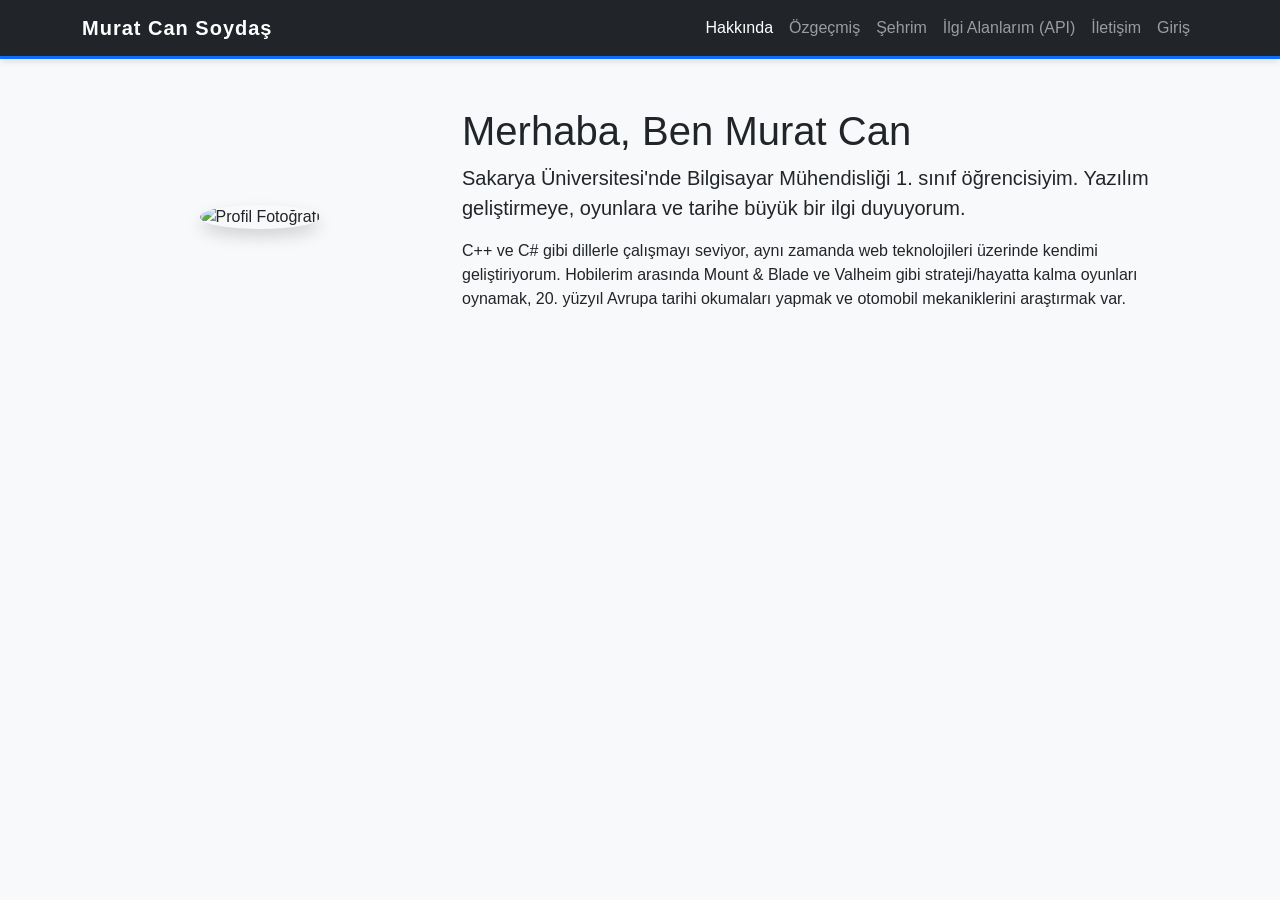
==== index.html @ a02cd70f "API arama motoru ve CSS animasyonları eklendi" ====
<!DOCTYPE html>
<html lang="tr">
<head>
    <meta charset="UTF-8">
    <meta name="viewport" content="width=device-width, initial-scale=1.0">
    <title>Kişisel Web Sitem | Hakkında</title>
    <!-- Bootstrap 5 CSS (Responsive yapı için) -->
    <link href="https://cdn.jsdelivr.net/npm/bootstrap@5.3.0/dist/css/bootstrap.min.css" rel="stylesheet">
    <!-- İleride yazacağımız harici stil dosyamız -->
    <link rel="stylesheet" href="style.css">
</head>
<body>

    <!-- Menü (Navbar) -->
    <nav class="navbar navbar-expand-lg navbar-dark bg-dark">
        <div class="container">
            <a class="navbar-brand" href="index.html">Murat Can Soydaş</a>
            <div class="collapse navbar-collapse">
                <ul class="navbar-nav ms-auto">
                    <li class="nav-item"><a class="nav-link active" href="index.html">Hakkında</a></li>
                    <li class="nav-item"><a class="nav-link" href="cv.html">Özgeçmiş</a></li>
                    <li class="nav-item"><a class="nav-link" href="sehir.html">Şehrim</a></li> 
                    <li class="nav-item"><a class="nav-link" href="ilgi-alanlarim.html">İlgi Alanlarım (API)</a></li>
                    <li class="nav-item"><a class="nav-link" href="iletisim.html">İletişim</a></li>
                    <li class="nav-item"><a class="nav-link" href="login.html">Giriş</a></li>
                </ul>
            </div>
        </div>
    </nav>

    <!-- İçerik Kısmı -->
    <main class="container mt-5">
        <div class="row align-items-center">
            <div class="col-md-4 text-center">
                <!-- Resim Ekleme Alanı -->
                <img src="resimler/Profil.jpg" alt="Profil Fotoğrafı" class="img-fluid rounded-circle shadow">            
            </div>
            <div class="col-md-8">
                <h1>Merhaba, Ben Murat Can</h1>
                <p class="lead">Sakarya Üniversitesi'nde Bilgisayar Mühendisliği 1. sınıf öğrencisiyim. Yazılım geliştirmeye, oyunlara ve tarihe büyük bir ilgi duyuyorum.</p>
                <p>C++ ve C# gibi dillerle çalışmayı seviyor, aynı zamanda web teknolojileri üzerinde kendimi geliştiriyorum. Hobilerim arasında Mount & Blade ve Valheim gibi strateji/hayatta kalma oyunları oynamak, 20. yüzyıl Avrupa tarihi okumaları yapmak ve otomobil mekaniklerini araştırmak var.</p>
            </div>
        </div>
    </main>

</body>
</html>
---- style.css ----
/* GENEL YAPI */
body {
    font-family: 'Segoe UI', Tahoma, Geneva, Verdana, sans-serif;
    background-color: #f8f9fa;
}

/* NAVBAR HATASI DÜZELTMESİ: Derinlik eksikliği */
.navbar {
    box-shadow: 0 4px 6px -1px rgba(0, 0, 0, 0.1);
    border-bottom: 3px solid #0d6efd;
}

.navbar-brand {
    font-weight: bold;
    letter-spacing: 1px;
}

/* API VE CV KARTLARI İÇİN ETKİLEŞİM EKSİKLİĞİ DÜZELTMESİ */
/* Statik duran kartlara kullanıcı geri bildirimi (hover) eklendi */
.card {
    transition: transform 0.3s ease, box-shadow 0.3s ease;
    border-radius: 10px;
    overflow: hidden;
}

.card:hover {
    transform: translateY(-8px);
    box-shadow: 0 12px 24px rgba(0,0,0,0.2) !important;
    border-color: #0d6efd !important;
}

/* İLETİŞİM FORMU ODAK (FOCUS) HATASI DÜZELTMESİ */
.form-control:focus, .form-select:focus {
    border-color: #0d6efd;
    box-shadow: 0 0 0 0.25rem rgba(13, 110, 253, 0.25);
}

/* API SAYFASI ÖZEL DÜZELTMELER */
/* Başlıkların sayfada yavan durmasını engeller */
h2.border-bottom {
    display: inline-block;
    padding-bottom: 10px;
}
/* YUMUŞAK GEÇİŞLER VE ANİMASYONLAR */
html {
    scroll-behavior: smooth;
}

/* Sayfa ilk yüklendiğinde içeriklerin aşağıdan yukarı belirmesi */
body {
    animation: fadeIn 0.6s ease-out;
}

@keyframes fadeIn {
    from { 
        opacity: 0; 
        transform: translateY(15px); 
    }
    to { 
        opacity: 1; 
        transform: translateY(0); 
    }
}

/* API Arama çubuğu odaklanma (focus) hatası giderimi */
.search-box:focus {
    box-shadow: 0 0 15px rgba(255, 193, 7, 0.4);
    border-color: #ffc107;
}

/* Buton hizalaması için kart içi flex yapısı */
.card-body {
    display: flex;
    flex-direction: column;
}
.card-body .btn {
    margin-top: auto;
}
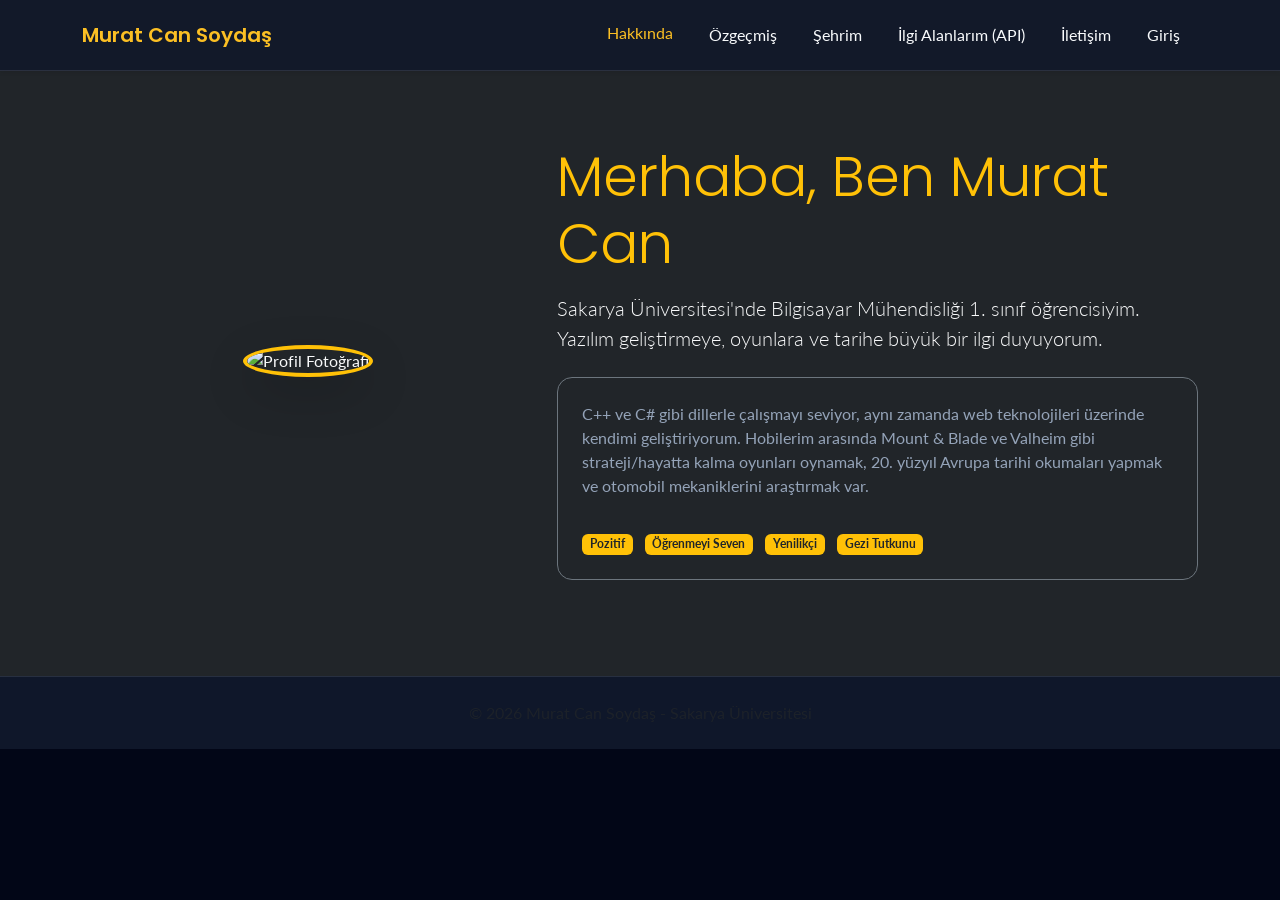
==== commit ea8a9198: "görsel düzenlemeler yapıldı" ====
--- a/index.html
+++ b/index.html
@@ -4,18 +4,19 @@
     <meta charset="UTF-8">
     <meta name="viewport" content="width=device-width, initial-scale=1.0">
     <title>Kişisel Web Sitem | Hakkında</title>
-    <!-- Bootstrap 5 CSS (Responsive yapı için) -->
     <link href="https://cdn.jsdelivr.net/npm/bootstrap@5.3.0/dist/css/bootstrap.min.css" rel="stylesheet">
-    <!-- İleride yazacağımız harici stil dosyamız -->
+    <link rel="stylesheet" href="https://cdnjs.cloudflare.com/ajax/libs/font-awesome/6.5.1/css/all.min.css">
     <link rel="stylesheet" href="style.css">
 </head>
-<body>
+<body class="bg-dark text-light">
 
-    <!-- Menü (Navbar) -->
-    <nav class="navbar navbar-expand-lg navbar-dark bg-dark">
+    <nav class="navbar navbar-expand-lg navbar-dark shadow-sm">
         <div class="container">
             <a class="navbar-brand" href="index.html">Murat Can Soydaş</a>
-            <div class="collapse navbar-collapse">
+            <button class="navbar-toggler" type="button" data-bs-toggle="collapse" data-bs-target="#anaMenu">
+                <span class="navbar-toggler-icon"></span>
+            </button>
+            <div class="collapse navbar-collapse" id="anaMenu">
                 <ul class="navbar-nav ms-auto">
                     <li class="nav-item"><a class="nav-link active" href="index.html">Hakkında</a></li>
                     <li class="nav-item"><a class="nav-link" href="cv.html">Özgeçmiş</a></li>
@@ -28,20 +29,37 @@
         </div>
     </nav>
 
-    <!-- İçerik Kısmı -->
-    <main class="container mt-5">
+    <main class="container py-5 mt-4">
         <div class="row align-items-center">
-            <div class="col-md-4 text-center">
-                <!-- Resim Ekleme Alanı -->
-                <img src="resimler/Profil.jpg" alt="Profil Fotoğrafı" class="img-fluid rounded-circle shadow">            
+            <div class="col-md-5 text-center mb-4 mb-md-0">
+                <div class="position-relative d-inline-block">
+                    <img src="resimler/Profil.jpg" alt="Profil Fotoğrafı" 
+                         class="img-fluid rounded-circle border border-warning border-4 shadow-lg" 
+                         style="width: 320px; height: 320px; object-fit: cover; transition: transform 0.3s ease;">
+                </div>
             </div>
-            <div class="col-md-8">
-                <h1>Merhaba, Ben Murat Can</h1>
-                <p class="lead">Sakarya Üniversitesi'nde Bilgisayar Mühendisliği 1. sınıf öğrencisiyim. Yazılım geliştirmeye, oyunlara ve tarihe büyük bir ilgi duyuyorum.</p>
-                <p>C++ ve C# gibi dillerle çalışmayı seviyor, aynı zamanda web teknolojileri üzerinde kendimi geliştiriyorum. Hobilerim arasında Mount & Blade ve Valheim gibi strateji/hayatta kalma oyunları oynamak, 20. yüzyıl Avrupa tarihi okumaları yapmak ve otomobil mekaniklerini araştırmak var.</p>
+            <div class="col-md-7">
+                <h1 class="display-4 text-warning mb-3">Merhaba, Ben Murat Can</h1>
+                <p class="lead mb-4">Sakarya Üniversitesi'nde Bilgisayar Mühendisliği 1. sınıf öğrencisiyim. Yazılım geliştirmeye, oyunlara ve tarihe büyük bir ilgi duyuyorum.</p>
+                
+                <div class="card p-4 bg-transparent border-secondary">
+                    <p class="card-text">C++ ve C# gibi dillerle çalışmayı seviyor, aynı zamanda web teknolojileri üzerinde kendimi geliştiriyorum. Hobilerim arasında Mount & Blade ve Valheim gibi strateji/hayatta kalma oyunları oynamak, 20. yüzyıl Avrupa tarihi okumaları yapmak ve otomobil mekaniklerini araştırmak var.</p>
+                    
+                    <div class="mt-3">
+                        <span class="badge bg-warning text-dark me-2">Pozitif</span>
+                        <span class="badge bg-warning text-dark me-2">Öğrenmeyi Seven</span>
+                        <span class="badge bg-warning text-dark me-2">Yenilikçi</span>
+                        <span class="badge bg-warning text-dark me-2">Gezi Tutkunu</span>
+                    </div>
+                </div>
             </div>
         </div>
     </main>
 
+    <footer class="text-center py-4 mt-5">
+        <p class="mb-0 text-muted">&copy; 2026 Murat Can Soydaş - Sakarya Üniversitesi</p>
+    </footer>
+
+    <script src="https://cdn.jsdelivr.net/npm/bootstrap@5.3.0/dist/js/bootstrap.bundle.min.js"></script>
 </body>
 </html>
--- a/style.css
+++ b/style.css
@@ -1,78 +1,99 @@
-/* GENEL YAPI */
-body {
-    font-family: 'Segoe UI', Tahoma, Geneva, Verdana, sans-serif;
-    background-color: #f8f9fa;
+/* MODERN DARK UI DESIGN SYSTEM - MURAT CAN SOYDAŞ */
+@import url('https://fonts.googleapis.com/css2?family=Poppins:wght@300;400;600&family=Lato:wght@300;400;700&display=swap');
+
+:root {
+    --bg-dark: #020617;        /* Slate 950 - Ana Arkaplan */
+    --bg-card: #0f172a;        /* Slate 900 - Kart Arkaplanı */
+    --accent: #fbbf24;         /* Amber 400 - Vurgu Rengi */
+    --text-main: #f8fafc;      /* Slate 50  - Ana Metin */
+    --text-muted: #94a3b8;     /* Slate 400 - Yardımcı Metin */
+    --border: rgba(255, 255, 255, 0.1);
+    --transition: all 0.4s cubic-bezier(0.25, 1, 0.5, 1);
 }
 
-/* NAVBAR HATASI DÜZELTMESİ: Derinlik eksikliği */
-.navbar {
-    box-shadow: 0 4px 6px -1px rgba(0, 0, 0, 0.1);
-    border-bottom: 3px solid #0d6efd;
+/* GENEL SIFIRLAMA VE YUMUŞAK GEÇİŞ */
+html {
+    scroll-behavior: smooth;
+    background-color: var(--bg-dark);
 }
 
-.navbar-brand {
-    font-weight: bold;
-    letter-spacing: 1px;
+body {
+    font-family: 'Lato', sans-serif;
+    background-color: var(--bg-dark);
+    color: var(--text-main);
+    margin: 0;
+    opacity: 0;
+    animation: pageLoadIn 0.6s ease-out forwards;
 }
 
-/* API VE CV KARTLARI İÇİN ETKİLEŞİM EKSİKLİĞİ DÜZELTMESİ */
-/* Statik duran kartlara kullanıcı geri bildirimi (hover) eklendi */
+@keyframes pageLoadIn {
+    0% { opacity: 0; transform: translateY(10px); }
+    100% { opacity: 1; transform: translateY(0); }
+}
+
+h1, h2, h3, h4, .navbar-brand {
+    font-family: 'Poppins', sans-serif;
+    font-weight: 600;
+    color: var(--accent);
+}
+
+/* NAVBAR: GLASSMORPHISM ETKİSİ */
+.navbar {
+    background: rgba(15, 23, 42, 0.8) !important;
+    backdrop-filter: blur(10px);
+    -webkit-backdrop-filter: blur(10px);
+    border-bottom: 1px solid var(--border);
+    padding: 15px 0;
+}
+
+.nav-link {
+    color: var(--text-main) !important;
+    font-weight: 400;
+    transition: var(--transition);
+    margin: 0 10px;
+}
+
+.nav-link:hover, .nav-link.active {
+    color: var(--accent) !important;
+    transform: translateY(-2px);
+}
+
+/* KARTLAR: PREMIUM DERİNLİK */
 .card {
-    transition: transform 0.3s ease, box-shadow 0.3s ease;
-    border-radius: 10px;
+    background: var(--bg-card);
+    border: 1px solid var(--border);
+    border-radius: 15px;
     overflow: hidden;
+    transition: var(--transition);
 }
 
 .card:hover {
-    transform: translateY(-8px);
-    box-shadow: 0 12px 24px rgba(0,0,0,0.2) !important;
-    border-color: #0d6efd !important;
+    transform: translateY(-10px);
+    border-color: var(--accent);
+    box-shadow: 0 20px 40px rgba(0, 0, 0, 0.4);
 }
 
-/* İLETİŞİM FORMU ODAK (FOCUS) HATASI DÜZELTMESİ */
-.form-control:focus, .form-select:focus {
-    border-color: #0d6efd;
-    box-shadow: 0 0 0 0.25rem rgba(13, 110, 253, 0.25);
+.card-title { color: var(--accent); }
+.card-text { color: var(--text-muted); }
+
+/* BUTONLAR: AMBER ETKİSİ */
+.btn-warning, .btn-primary, .btn-outline-warning:hover {
+    background-color: var(--accent) !important;
+    border: none !important;
+    color: var(--bg-dark) !important;
+    font-weight: 600;
+    transition: var(--transition);
 }
 
-/* API SAYFASI ÖZEL DÜZELTMELER */
-/* Başlıkların sayfada yavan durmasını engeller */
-h2.border-bottom {
-    display: inline-block;
-    padding-bottom: 10px;
-}
-/* YUMUŞAK GEÇİŞLER VE ANİMASYONLAR */
-html {
-    scroll-behavior: smooth;
+.btn:hover {
+    box-shadow: 0 0 20px rgba(251, 191, 36, 0.4);
+    transform: scale(1.05);
 }
 
-/* Sayfa ilk yüklendiğinde içeriklerin aşağıdan yukarı belirmesi */
-body {
-    animation: fadeIn 0.6s ease-out;
-}
-
-@keyframes fadeIn {
-    from { 
-        opacity: 0; 
-        transform: translateY(15px); 
-    }
-    to { 
-        opacity: 1; 
-        transform: translateY(0); 
-    }
-}
-
-/* API Arama çubuğu odaklanma (focus) hatası giderimi */
-.search-box:focus {
-    box-shadow: 0 0 15px rgba(255, 193, 7, 0.4);
-    border-color: #ffc107;
-}
-
-/* Buton hizalaması için kart içi flex yapısı */
-.card-body {
-    display: flex;
-    flex-direction: column;
-}
-.card-body .btn {
-    margin-top: auto;
-}
+/* FOOTER */
+footer {
+    border-top: 1px solid var(--border);
+    background: var(--bg-card);
+    padding: 40px 0;
+    color: var(--text-muted);
+}
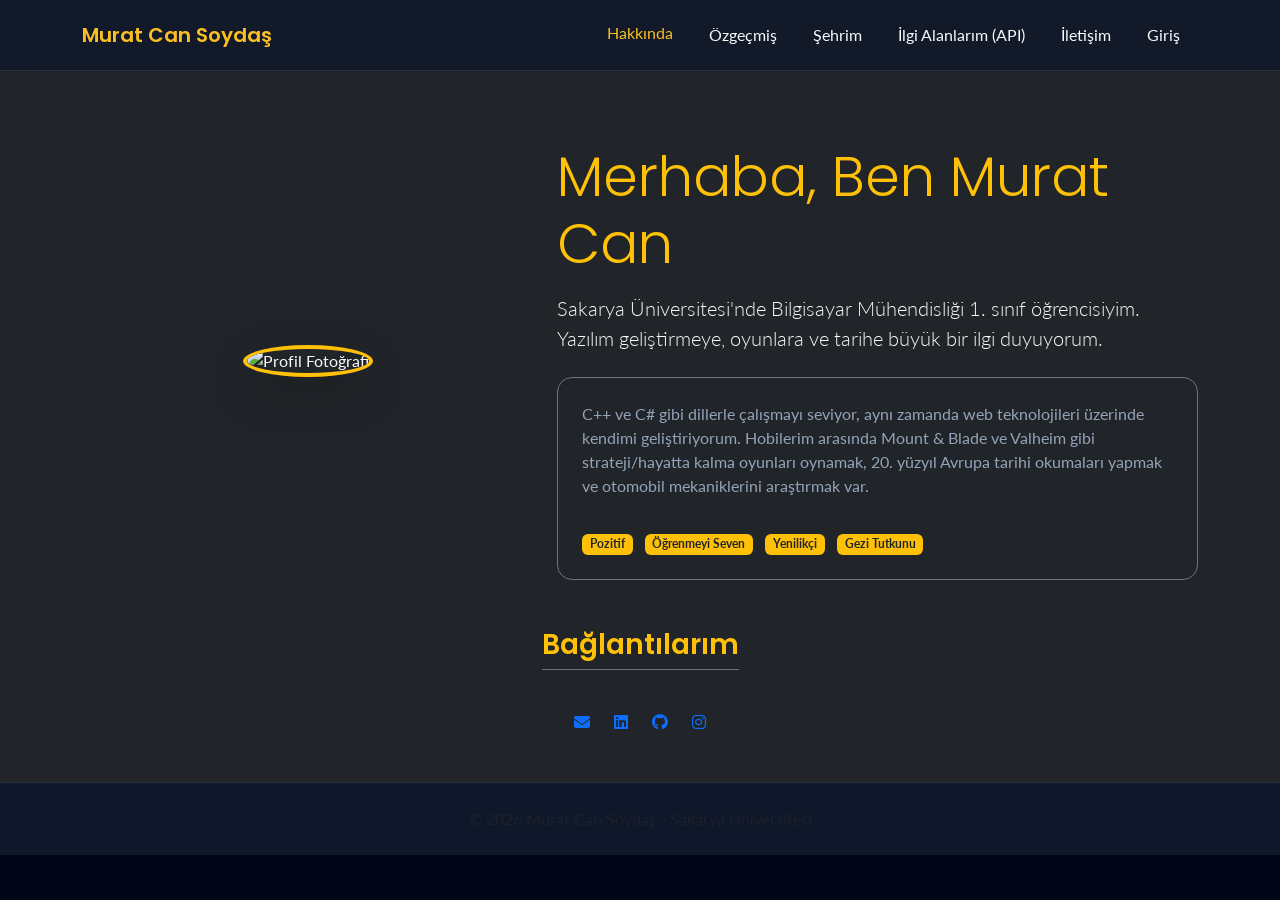
==== commit 5a457d42: "bazı işlevsel linkler eklendi" ====
--- a/index.html
+++ b/index.html
@@ -56,6 +56,24 @@
         </div>
     </main>
 
+        <section class="container mb-5 text-center">
+        <h3 class="text-warning mb-4 border-bottom border-secondary pb-2 d-inline-block">Bağlantılarım</h3>
+        <div class="d-flex justify-content-center gap-4 mt-3">
+            <a href="mailto:muratcansoydas6929@gmail.com" class="social-icon" target="_blank" title="E-posta Gönder">
+                <i class="fa-solid fa-envelope"></i>
+            </a>
+            <a href="https://www.linkedin.com/in/murat-can-soyda%C5%9F-307851391/" class="social-icon" target="_blank" title="LinkedIn Profilim">
+                <i class="fa-brands fa-linkedin"></i>
+            </a>
+            <a href="https://github.com/MuratCanSoydas" class="social-icon" target="_blank" title="GitHub Profilim">
+                <i class="fa-brands fa-github"></i>
+            </a>
+            <a href="https://www.instagram.com/canmurat_syds_29/" class="social-icon" target="_blank" title="Instagram Profilim">
+                <i class="fa-brands fa-instagram"></i>
+            </a>
+        </div>
+    </section>
+
     <footer class="text-center py-4 mt-5">
         <p class="mb-0 text-muted">&copy; 2026 Murat Can Soydaş - Sakarya Üniversitesi</p>
     </footer>
--- a/style.css
+++ b/style.css
@@ -96,4 +96,73 @@
     background: var(--bg-card);
     padding: 40px 0;
     color: var(--text-muted);
+}
+/* ==========================================
+   SLIDER BİLGİ KUTULARI (HOVER EFEKTLİ)
+   ========================================== */
+
+/* Resmin genel geçiş ayarları */
+.carousel-item img {
+    transition: filter 0.5s ease, transform 0.5s ease;
+}
+
+/* 1. EFEKT: Mause resmin üzerine geldiğinde resim hafif kararır ve yakınlaşır */
+.carousel-item:hover img {
+    filter: brightness(45%) !important; /* Yazının okunması için resmi karartır */
+    transform: scale(1.02); /* Hafif zoom efekti */
+}
+
+/* Bilgi Kutusu Ana Stili */
+.premium-caption {
+    background: rgba(15, 23, 42, 0.8) !important; /* %80 Opaklıkta Yarı Saydam Koyu Arkaplan */
+    backdrop-filter: blur(8px); /* Arkadaki resme buzlu cam efekti verir */
+    -webkit-backdrop-filter: blur(8px);
+    border: 1px solid rgba(255, 255, 255, 0.1);
+    border-radius: 15px;
+    padding: 20px 30px;
+    max-width: 70%;
+    margin: 0 auto;
+    bottom: 50px;
+    box-shadow: 0 10px 30px rgba(0, 0, 0, 0.7);
+
+    /* 2. EFEKT: BAŞLANGIÇTA KUTUYU GİZLEME VE ANİMASYON AYARI */
+    opacity: 0; /* Tamamen görünmez yap */
+    visibility: hidden;
+    transform: translateY(30px); /* Animasyon için kutuyu 30 piksel aşağıda tut */
+    transition: all 0.4s ease-in-out; /* Yumuşak bir şekilde ekrana gelmesini sağlar */
+}
+
+/* 3. EFEKT: MAUSE ÜZERİNE GELDİĞİNDE KUTUYU GÖSTER (HOVER) */
+.carousel-item:hover .premium-caption {
+    opacity: 1; /* Görünür yap */
+    visibility: visible;
+    transform: translateY(0); /* Aşağıdan yukarı doğru orijinal konumuna kaydır */
+}
+
+/* Başlık ve Metin Renkleri */
+.premium-caption h5 {
+    color: #fbbf24 !important; /* Amber Sarısı */
+    font-weight: 600;
+    font-size: 1.6rem;
+    margin-bottom: 10px;
+    text-transform: uppercase;
+    letter-spacing: 1px;
+}
+
+.premium-caption p {
+    color: #f8fafc !important; /* Beyaz */
+    font-size: 1.1rem;
+    line-height: 1.5;
+    margin-bottom: 0;
+}
+/* Tıklanabilir Slider Başlıkları */
+.caption-link {
+    color: inherit;
+    text-decoration: none;
+    transition: color 0.3s ease, text-shadow 0.3s ease;
+}
+
+.caption-link:hover {
+    color: #fff !important; /* Üzerine gelince beyaz olur */
+    text-shadow: 0 0 10px rgba(251, 191, 36, 0.8); /* Amber rengi parlama efekti */
 }
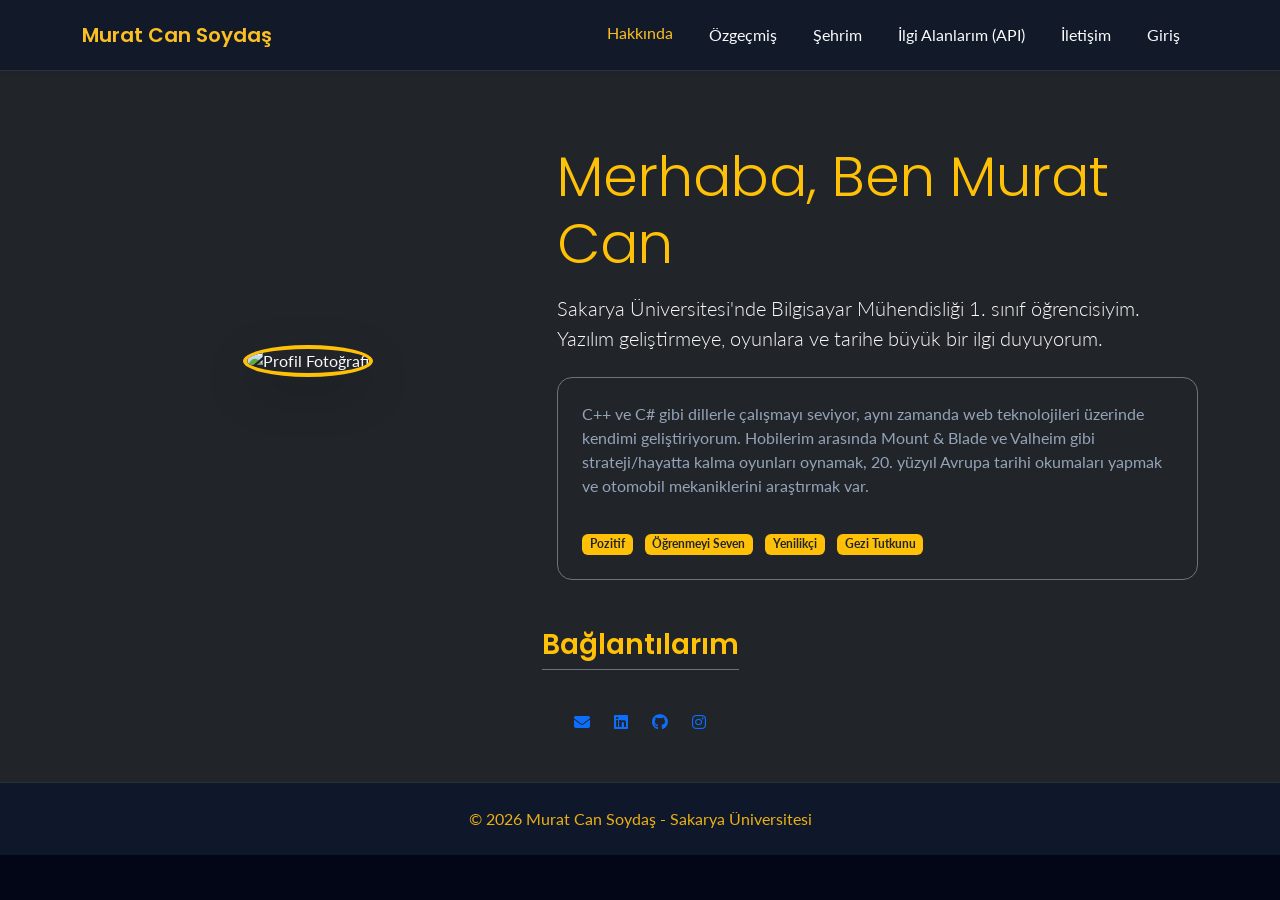
==== commit 2ac3db61: "açıklama satırları ve detaylandırmalar eklendi" ====
--- a/index.html
+++ b/index.html
@@ -1,23 +1,23 @@
-<!DOCTYPE html>
-<html lang="tr">
+<!DOCTYPE html> <!-- Tarayıcıya bu dosyanın modern bir HTML5 belgesi olduğunu belirtiriz. -->
+<html lang="tr"> <!-- Sayfanın Türkçe olduğunu belirtiriz. -->
 <head>
-    <meta charset="UTF-8">
-    <meta name="viewport" content="width=device-width, initial-scale=1.0">
-    <title>Kişisel Web Sitem | Hakkında</title>
-    <link href="https://cdn.jsdelivr.net/npm/bootstrap@5.3.0/dist/css/bootstrap.min.css" rel="stylesheet">
-    <link rel="stylesheet" href="https://cdnjs.cloudflare.com/ajax/libs/font-awesome/6.5.1/css/all.min.css">
-    <link rel="stylesheet" href="style.css">
+    <meta charset="UTF-8"> <!-- Karakter kodlamasını UTF-8 olarak ayarlarız, böylece Türkçe karakterler düzgün görüntülenir. -->
+    <meta name="viewport" content="width=device-width, initial-scale=1.0"> <!-- Sayfanın mobil cihazlarda düzgün görünmesi için viewport ayarlarını yaparız. -->
+    <title>Murat Can Soydaş</title>
+    <link href="https://cdn.jsdelivr.net/npm/bootstrap@5.3.0/dist/css/bootstrap.min.css" rel="stylesheet"> <!-- Bootstrap CSS'i CDN üzerinden dahil ederiz, böylece hızlı ve kolay bir şekilde modern bir tasarım elde ederiz. -->
+    <link rel="stylesheet" href="https://cdnjs.cloudflare.com/ajax/libs/font-awesome/6.5.1/css/all.min.css"> <!-- Font Awesome ikon kütüphanesini dahil ederiz, böylece sosyal medya ikonları gibi görsel öğeler ekleyebiliriz. -->
+    <link rel="stylesheet" href="style.css"> <!-- Kendi özel stil dosyamızı dahil ederiz, böylece sayfanın görünümünü istediğimiz gibi özelleştirebiliriz. -->
 </head>
-<body class="bg-dark text-light">
+<body class="bg-dark text-light"> <!-- Sayfanın arka planını koyu yapar ve metin rengini açık yaparız, böylece kontrast sağlanır ve okunabilirlik artar. -->
 
-    <nav class="navbar navbar-expand-lg navbar-dark shadow-sm">
-        <div class="container">
-            <a class="navbar-brand" href="index.html">Murat Can Soydaş</a>
-            <button class="navbar-toggler" type="button" data-bs-toggle="collapse" data-bs-target="#anaMenu">
-                <span class="navbar-toggler-icon"></span>
+    <nav class="navbar navbar-expand-lg navbar-dark shadow-sm"> <!-- Bootstrap navbar'ını kullanarak bir navigasyon çubuğu oluştururuz. "navbar-dark" sınıfı, koyu temaya uygun bir görünüm sağlar. "shadow-sm" sınıfı ise hafif bir gölge efekti ekler. -->
+        <div class="container"> <!-- Navigasyon içeriğini sınırlamak ve ortalamak için Bootstrap container sınıfını kullanırız. -->
+            <a class="navbar-brand" href="index.html">Murat Can Soydaş</a> <!-- Navbar'ın sol tarafında yer alan marka veya logo bağlantısı. Burada adımızı kullanarak ana sayfaya yönlendirme yaparız. -->
+            <button class="navbar-toggler" type="button" data-bs-toggle="collapse" data-bs-target="#anaMenu"> <!-- Mobil cihazlarda navbar'ın açılır menüye dönüşmesini sağlayan düğme. "data-bs-toggle" ve "data-bs-target" öznitelikleri, Bootstrap'in JavaScript bileşenlerini kullanarak menüyü kontrol eder. -->
+                <span class="navbar-toggler-icon"></span> <!-- Düğmenin içindeki ikon, Bootstrap tarafından sağlanan standart hamburger menü ikonudur. -->
             </button>
-            <div class="collapse navbar-collapse" id="anaMenu">
-                <ul class="navbar-nav ms-auto">
+            <div class="collapse navbar-collapse" id="anaMenu"> <!-- Navbar'ın açılır menü kısmı. "collapse" sınıfı, menünün başlangıçta gizli olmasını sağlar ve "navbar-collapse" sınıfı, menünün geniş ekranlarda düzgün görünmesini sağlar. "id" özniteliği, düğmenin hangi menüyü kontrol ettiğini belirtir. -->
+                <ul class="navbar-nav ms-auto"> <!-- Navigasyon bağlantılarını içeren liste. "navbar-nav" sınıfı, Bootstrap'in navbar bağlantıları için gerekli olan stilleri sağlar. "ms-auto" sınıfı, bağlantıları sağa hizalamak için kullanılır. -->
                     <li class="nav-item"><a class="nav-link active" href="index.html">Hakkında</a></li>
                     <li class="nav-item"><a class="nav-link" href="cv.html">Özgeçmiş</a></li>
                     <li class="nav-item"><a class="nav-link" href="sehir.html">Şehrim</a></li> 
@@ -29,23 +29,24 @@
         </div>
     </nav>
 
-    <main class="container py-5 mt-4">
-        <div class="row align-items-center">
-            <div class="col-md-5 text-center mb-4 mb-md-0">
-                <div class="position-relative d-inline-block">
-                    <img src="resimler/Profil.jpg" alt="Profil Fotoğrafı" 
-                         class="img-fluid rounded-circle border border-warning border-4 shadow-lg" 
+    <main class="container py-5 mt-4"> <!-- Ana içerik alanı. "container" sınıfı, içeriği sınırlamak ve ortalamak için kullanılır. "py-5" sınıfı, üst ve alt boşluk ekler, "mt-4" sınıfı ise üst boşluk ekler. -->
+        <div class="row align-items-center"> <!-- İçeriği satır ve sütunlara bölmek için Bootstrap'ın grid sistemini kullanırız. "align-items-center" sınıfı, içeriği dikey olarak ortalamak için kullanılır. -->
+            <div class="col-md-5 text-center mb-4 mb-md-0"> <!-- Sol sütun, profil fotoğrafını içerecek. "col-md-5" sınıfı, orta ve büyük ekranlarda bu sütunun genişliğini belirler. "text-center" sınıfı, içeriği yatay olarak ortalar. "mb-4" sınıfı, küçük ekranlarda alt boşluk eklerken, "mb-md-0" sınıfı, orta ve büyük ekranlarda alt boşluğu kaldırır. -->
+                <div class="position-relative d-inline-block"> <!-- Profil fotoğrafını içeren div. "position-relative" sınıfı, içindeki öğelerin konumlandırılmasını sağlamak için kullanılır. "d-inline-block" sınıfı, div'in içeriği kadar genişlemesini sağlar. -->
+                    <img src="resimler/Profil.jpg" alt="Profil Fotoğrafı"
+                         class="img-fluid rounded-circle border border-warning border-4 shadow-lg"   
                          style="width: 320px; height: 320px; object-fit: cover; transition: transform 0.3s ease;">
+                         <!-- Profil fotoğrafı. "img-fluid" sınıfı, resmin konteynerine göre boyutlandırılmasını sağlar. "rounded-circle" sınıfı, resmi dairesel yapar. "border border-warning border-4" sınıfları, sarı renkte kalın bir çerçeve ekler. "shadow-lg" sınıfı, büyük bir gölge efekti ekler. "style" özniteliği, resmin genişliğini ve yüksekliğini 320px olarak ayarlar, "object-fit: cover" ile resmi kırpmadan konteyneri doldurmasını sağlar ve "transition" ile hover efektleri için geçiş süresi tanımlar. -->
                 </div>
             </div>
-            <div class="col-md-7">
-                <h1 class="display-4 text-warning mb-3">Merhaba, Ben Murat Can</h1>
-                <p class="lead mb-4">Sakarya Üniversitesi'nde Bilgisayar Mühendisliği 1. sınıf öğrencisiyim. Yazılım geliştirmeye, oyunlara ve tarihe büyük bir ilgi duyuyorum.</p>
+            <div class="col-md-7"> <!-- Sağ sütun, metin içeriğini içerecek. "col-md-7" sınıfı, orta ve büyük ekranlarda bu sütunun genişliğini belirler. -->
+                <h1 class="display-4 text-warning mb-3">Merhaba, Ben Murat Can</h1> <!-- Başlık. "display-4" sınıfı, büyük ve dikkat çekici bir başlık stili sağlar. "text-warning" sınıfı, başlık metnini sarı yapar. "mb-3" sınıfı, başlığın altına boşluk ekler. -->
+                <p class="lead mb-4">Sakarya Üniversitesi'nde Bilgisayar Mühendisliği 1. sınıf öğrencisiyim. Yazılım geliştirmeye, oyunlara ve tarihe büyük bir ilgi duyuyorum.</p> <!-- Giriş paragrafı. "lead" sınıfı, metni daha büyük ve vurgulu yapar. "mb-4" sınıfı, paragrafın altına boşluk ekler. -->
                 
-                <div class="card p-4 bg-transparent border-secondary">
+                <div class="card p-4 bg-transparent border-secondary"> <!-- İlgi alanlarını içeren kart. "card" sınıfı, Bootstrap'in kart bileşenini kullanır. "p-4" sınıfı, kartın içindeki öğeler arasında boşluk ekler. "bg-transparent" sınıfı, kartın arka planını şeffaf yapar. "border-secondary" sınıfı, kartın kenarlığını gri yapar. -->
                     <p class="card-text">C++ ve C# gibi dillerle çalışmayı seviyor, aynı zamanda web teknolojileri üzerinde kendimi geliştiriyorum. Hobilerim arasında Mount & Blade ve Valheim gibi strateji/hayatta kalma oyunları oynamak, 20. yüzyıl Avrupa tarihi okumaları yapmak ve otomobil mekaniklerini araştırmak var.</p>
                     
-                    <div class="mt-3">
+                    <div class="mt-3"> <!-- İlgi alanlarını etiketler şeklinde göstermek için bir bölüm. "mt-3" sınıfı, üstüne boşluk ekler. -->
                         <span class="badge bg-warning text-dark me-2">Pozitif</span>
                         <span class="badge bg-warning text-dark me-2">Öğrenmeyi Seven</span>
                         <span class="badge bg-warning text-dark me-2">Yenilikçi</span>
@@ -56,9 +57,9 @@
         </div>
     </main>
 
-        <section class="container mb-5 text-center">
-        <h3 class="text-warning mb-4 border-bottom border-secondary pb-2 d-inline-block">Bağlantılarım</h3>
-        <div class="d-flex justify-content-center gap-4 mt-3">
+        <section class="container mb-5 text-center"> <!-- Bağlantılar bölümü. "container" sınıfı, içeriği sınırlamak ve ortalamak için kullanılır. "mb-5" sınıfı, alt boşluk ekler. "text-center" sınıfı, içeriği yatay olarak ortalar. -->
+        <h3 class="text-warning mb-4 border-bottom border-secondary pb-2 d-inline-block">Bağlantılarım</h3> <!-- Bölüm başlığı. "text-warning" sınıfı, başlık metnini sarı yapar. "mb-4" sınıfı, başlığın altına boşluk ekler. "border-bottom border-secondary pb-2" sınıfları, başlığın altına gri bir çizgi ekler ve çizgi ile metin arasında boşluk sağlar. "d-inline-block" sınıfı, başlığın genişliğini içeriği kadar yapar, böylece alt çizgi sadece metnin altında görünür. -->
+        <div class="d-flex justify-content-center gap-4 mt-3"> <!-- Sosyal medya ikonlarını içeren bölüm. "d-flex" sınıfı, içeriği esnek kutu düzenine çevirir. "justify-content-center" sınıfı, içeriği yatay olarak ortalar. "gap-4" sınıfı, ikonlar arasında boşluk ekler. "mt-3" sınıfı, üstüne boşluk ekler. -->
             <a href="mailto:muratcansoydas6929@gmail.com" class="social-icon" target="_blank" title="E-posta Gönder">
                 <i class="fa-solid fa-envelope"></i>
             </a>
@@ -75,9 +76,9 @@
     </section>
 
     <footer class="text-center py-4 mt-5">
-        <p class="mb-0 text-muted">&copy; 2026 Murat Can Soydaş - Sakarya Üniversitesi</p>
+        <p class="mb-0 text-muted" style="color: #EBB014 !important;">&copy; 2026 Murat Can Soydaş - Sakarya Üniversitesi</p> <!-- Telif hakkı bilgisi. "mb-0" sınıfı, paragrafın altına boşluk eklememek için kullanılır. "text-muted" sınıfı, metni daha az belirgin yapar. -->
     </footer>
 
-    <script src="https://cdn.jsdelivr.net/npm/bootstrap@5.3.0/dist/js/bootstrap.bundle.min.js"></script>
+    <script src="https://cdn.jsdelivr.net/npm/bootstrap@5.3.0/dist/js/bootstrap.bundle.min.js"></script> <!-- Bootstrap'in JavaScript bileşenlerini kullanmak için gerekli olan JS dosyasını CDN üzerinden dahil ederiz. "bootstrap.bundle.min.js" dosyası, Bootstrap'in tüm JS bileşenlerini ve bağımlılıklarını içerir. -->
 </body>
 </html>
--- a/style.css
+++ b/style.css
@@ -1,7 +1,7 @@
 /* MODERN DARK UI DESIGN SYSTEM - MURAT CAN SOYDAŞ */
 @import url('https://fonts.googleapis.com/css2?family=Poppins:wght@300;400;600&family=Lato:wght@300;400;700&display=swap');
 
-:root {
+:root { 
     --bg-dark: #020617;        /* Slate 950 - Ana Arkaplan */
     --bg-card: #0f172a;        /* Slate 900 - Kart Arkaplanı */
     --accent: #fbbf24;         /* Amber 400 - Vurgu Rengi */
@@ -165,4 +165,84 @@
 .caption-link:hover {
     color: #fff !important; /* Üzerine gelince beyaz olur */
     text-shadow: 0 0 10px rgba(251, 191, 36, 0.8); /* Amber rengi parlama efekti */
+}
+/* API'den gelen gömülü HTML etiketlerinin renklerini zorla beyaz yap */
+#api-results .card-body,
+#api-results .card-body p,
+#api-results .card-body b,
+#api-results .card-body i {
+    color: #ffffff !important;
+}
+/* ==========================================
+   CV DÖRTLÜ MATRİS (PREMIUM TILES)
+   ========================================== */
+
+.header-line {
+    width: 80px;
+    height: 4px;
+    background: #fbbf24;
+    margin: 20px auto 40px;
+}
+
+.cv-tile {
+    background: rgba(30, 41, 59, 0.4) !important; /* Yarı saydam slate */
+    border: 1px solid rgba(251, 191, 36, 0.2); /* Çok ince amber kenarlık */
+    border-radius: 20px;
+    padding: 35px;
+    height: 100%;
+    transition: all 0.4s cubic-bezier(0.175, 0.885, 0.32, 1.275);
+    backdrop-filter: blur(10px);
+}
+
+/* Hover Efekti: Kartın parlaması ve yükselmesi */
+.cv-tile:hover {
+    transform: translateY(-10px);
+    border-color: #fbbf24;
+    background: rgba(30, 41, 59, 0.7) !important;
+    box-shadow: 0 15px 35px rgba(251, 191, 36, 0.15);
+}
+
+.tile-header {
+    display: flex;
+    align-items: center;
+    gap: 15px;
+    margin-bottom: 25px;
+}
+
+.tile-header i {
+    font-size: 32px;
+    color: #fbbf24;
+}
+
+.tile-header h3 {
+    font-family: 'Poppins', sans-serif;
+    font-size: 24px;
+    font-weight: 700;
+    color: #fbbf24;
+    margin: 0;
+    letter-spacing: 1px;
+}
+
+.cv-list {
+    list-style: none;
+    padding: 0;
+    margin: 0;
+}
+
+.cv-list li {
+    margin-bottom: 18px;
+    font-size: 1.05rem;
+    color: #f8fafc;
+    position: relative;
+    padding-left: 10px;
+}
+
+.cv-list li strong {
+    color: #ffffff;
+    display: block;
+}
+
+.cv-list li span {
+    color: #94a3b8; /* Alt metinler için daha sönük gri */
+    font-size: 0.95rem;
 }
